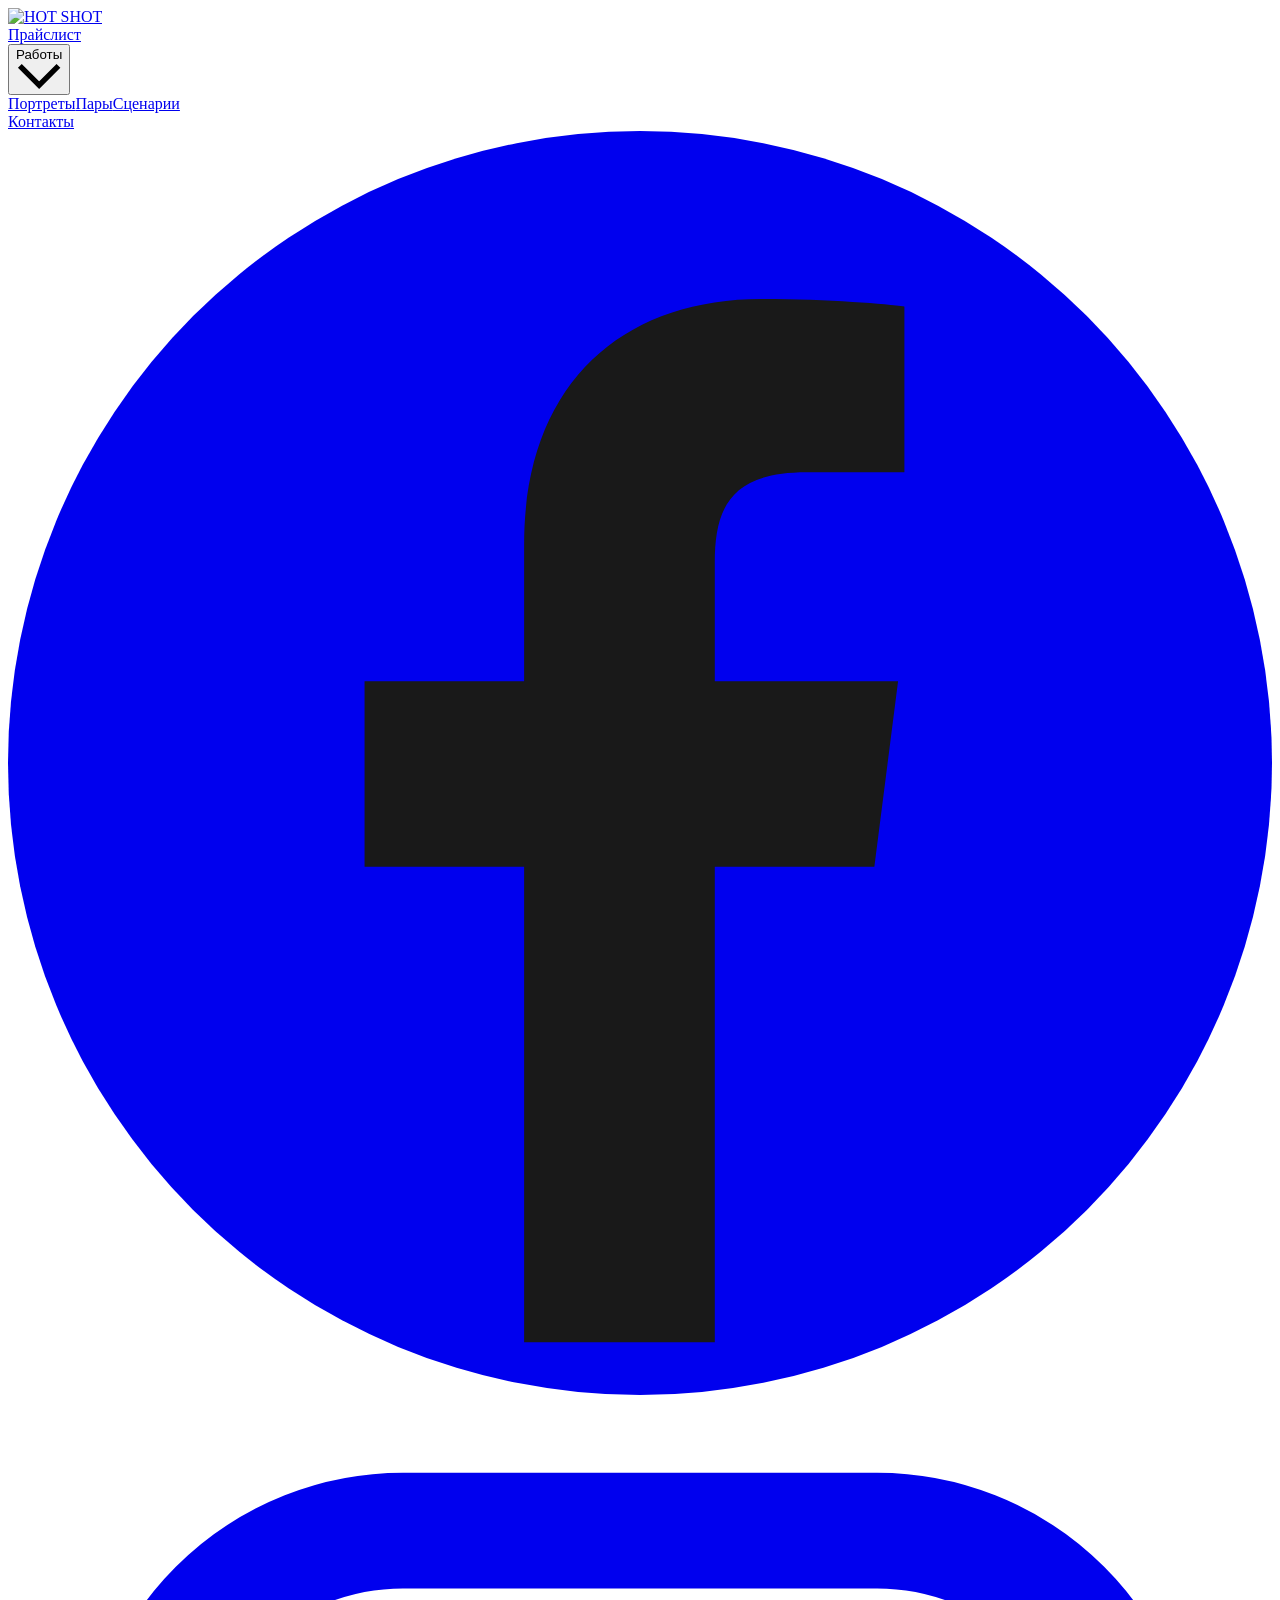
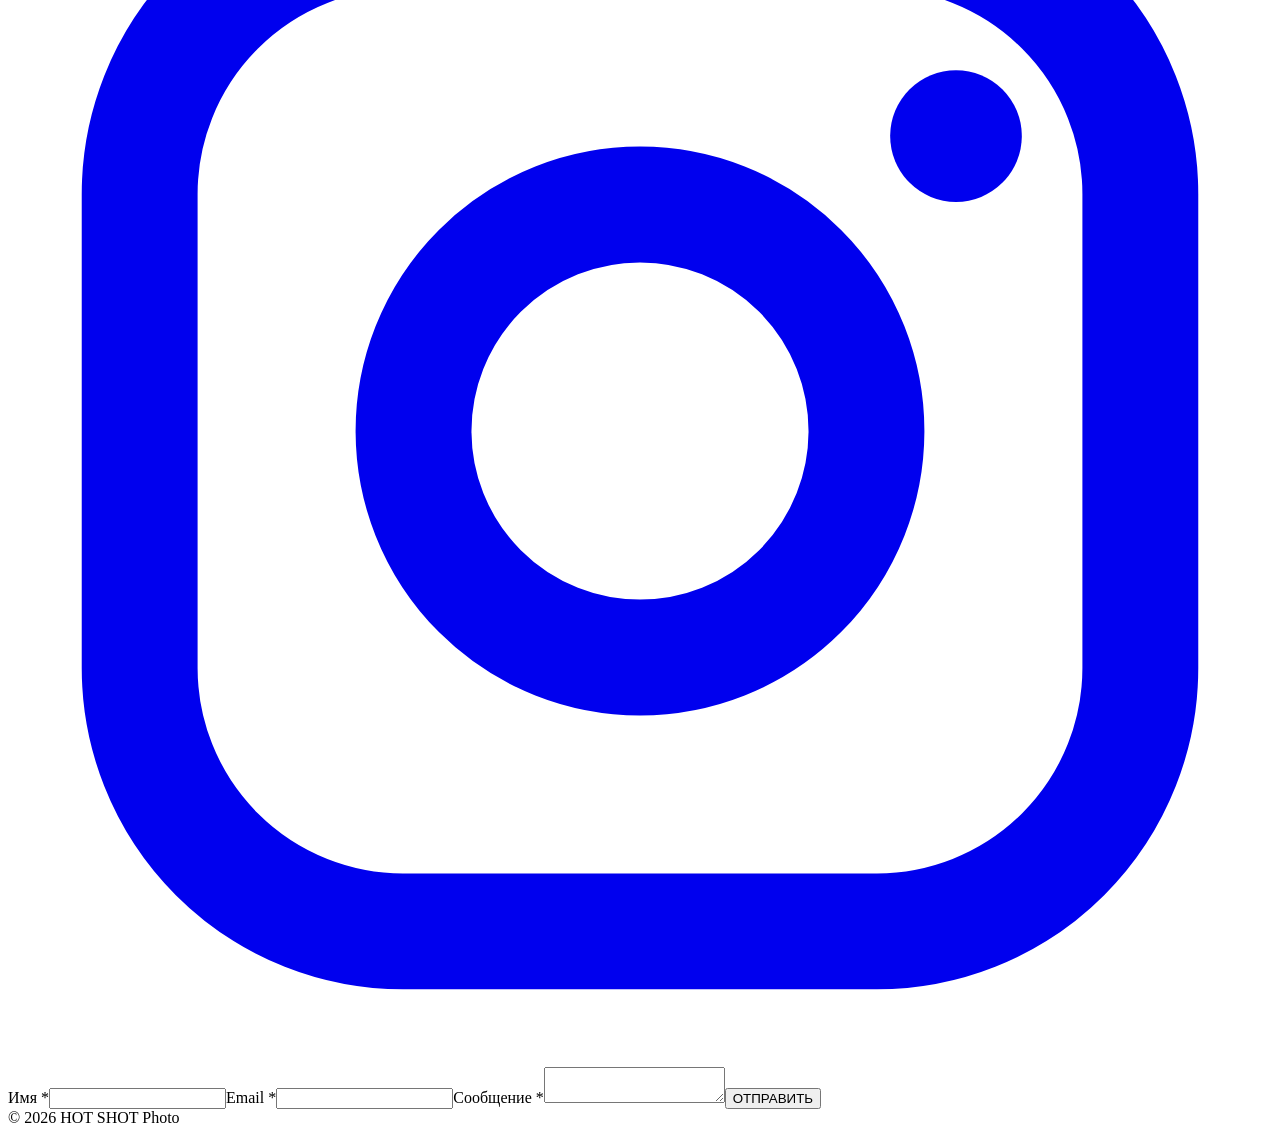
==== contacts.html @ d13eb4bd "Improve search metadata" ====
<!doctype html><html lang="ru"><head><meta charset="utf-8"><meta name="viewport" content="width=device-width,initial-scale=1"><title>HOT SHOT — Контакты фотостудии</title><meta name="description" content="Свяжитесь с HOT SHOT Photo Studio в Хайфе, чтобы обсудить идею фотосессии, подобрать образ и записаться."><link rel="stylesheet" href="style.css?v=mobile-nav-spacing-v3-20260926"><style>.header{pointer-events:none}.header>a,.header .nav,.header .social{pointer-events:auto}</style></head><body><header class="header"><a href="index.html"><img class="logo" src="images/logo.jpg" alt="HOT SHOT"></a><nav class="nav"><a href="price.html">Прайслист</a><div class="dropdown"><button class="dropbtn"><span>Работы</span><svg class="chevron" viewBox="0 0 12 7" aria-hidden="true"><path d="m1 1 5 5 5-5" fill="none" stroke="currentColor" stroke-width="1.4"/></svg></button><div class="dropmenu"><a href="gallery.html?type=portrait">Портреты</a><a href="gallery.html?type=pairs">Пары</a><a href="gallery.html?type=scenes">Сценарии</a></div></div><a href="contacts.html" aria-current="page">Контакты</a></nav><div class="social"><a href="https://www.facebook.com/HOTSHOT.photostudio" target="_blank" rel="noopener noreferrer" aria-label="Facebook"><svg class="social-icon facebook-icon" viewBox="0 0 24 24" aria-hidden="true"><circle cx="12" cy="12" r="12" fill="currentColor"/><path d="M13.42 24v-9.03h3.03l.45-3.52h-3.48V9.2c0-1.02.28-1.72 1.74-1.72h1.86V4.33c-.32-.04-1.42-.14-2.71-.14-2.68 0-4.51 1.64-4.51 4.65v2.61H6.77v3.52H9.8V24h3.62Z" fill="#191919" transform="translate(0 -1)"/></svg></a><a href="https://www.instagram.com/hotshot_photostudio" target="_blank" rel="noopener noreferrer" aria-label="Instagram"><svg class="social-icon instagram-icon" viewBox="0 0 24 24" aria-hidden="true"><rect x="2.5" y="2.5" width="19" height="19" rx="5" fill="none" stroke="currentColor" stroke-width="2.2"/><circle cx="12" cy="12" r="4.3" fill="none" stroke="currentColor" stroke-width="2.2"/><circle cx="18" cy="6.4" r="1.25" fill="currentColor"/></svg></a></div></header><main class="contact"><form class="form" action="https://formsubmit.co/symbols.store@gmail.com" method="POST"><input type="hidden" name="_subject" value="Сообщение с сайта HOT SHOT"><input type="hidden" name="_captcha" value="false"><label>Имя *<input name="name" required style="cursor: text;"></label><label>Email *<input type="email" name="email" required></label><label>Сообщение *<textarea name="message" required></textarea></label><button class="btn" type="submit">ОТПРАВИТЬ</button></form></main><footer>© 2026 HOT SHOT Photo</footer></body></html>
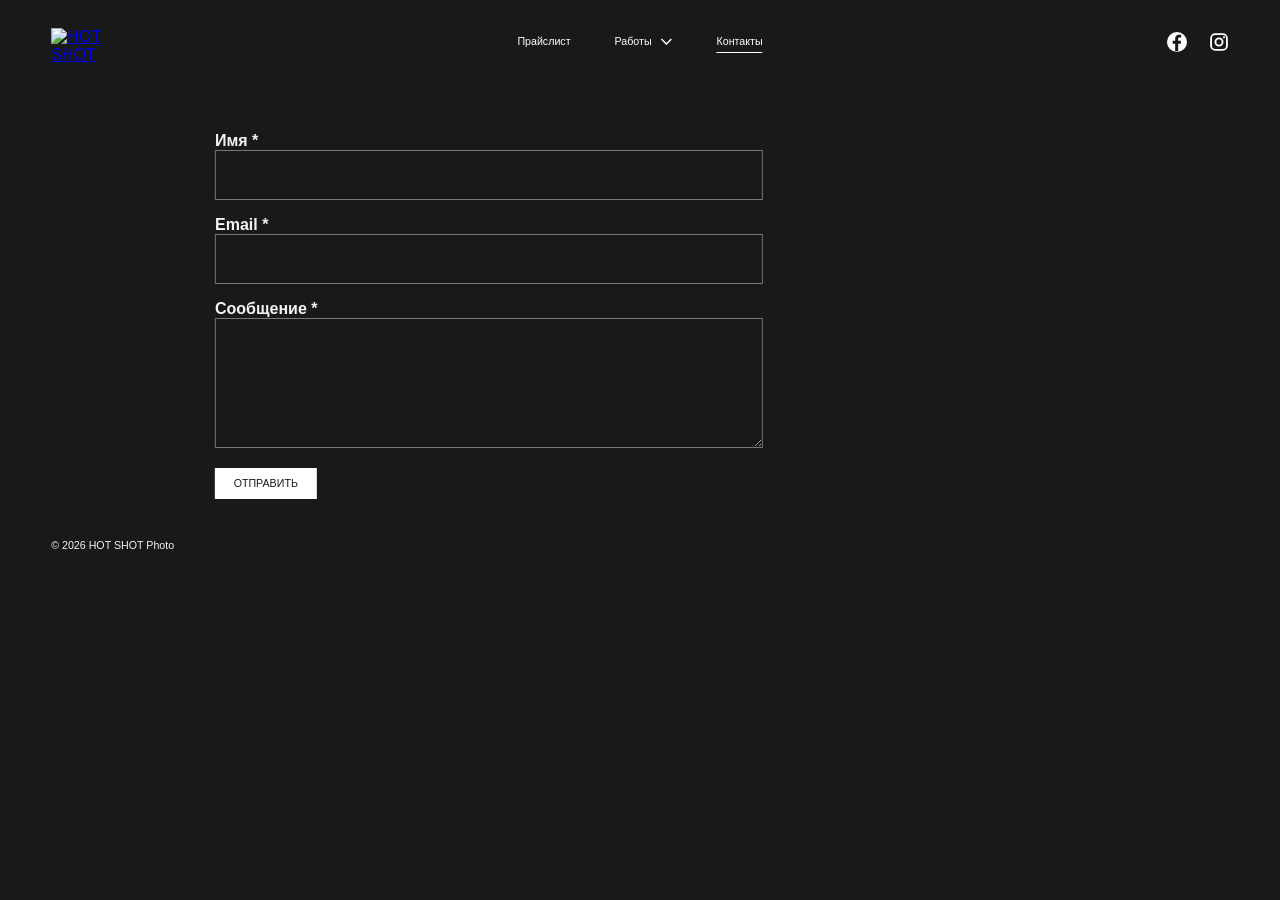
==== commit 05c58f9c: "Link HOT SHOT favicon" ====
--- a/contacts.html
+++ b/contacts.html
@@ -1 +1 @@
-<!doctype html><html lang="ru"><head><meta charset="utf-8"><meta name="viewport" content="width=device-width,initial-scale=1"><title>HOT SHOT — Контакты фотостудии</title><meta name="description" content="Свяжитесь с HOT SHOT Photo Studio в Хайфе, чтобы обсудить идею фотосессии, подобрать образ и записаться."><link rel="stylesheet" href="style.css?v=mobile-nav-spacing-v3-20260926"><style>.header{pointer-events:none}.header>a,.header .nav,.header .social{pointer-events:auto}</style></head><body><header class="header"><a href="index.html"><img class="logo" src="images/logo.jpg" alt="HOT SHOT"></a><nav class="nav"><a href="price.html">Прайслист</a><div class="dropdown"><button class="dropbtn"><span>Работы</span><svg class="chevron" viewBox="0 0 12 7" aria-hidden="true"><path d="m1 1 5 5 5-5" fill="none" stroke="currentColor" stroke-width="1.4"/></svg></button><div class="dropmenu"><a href="gallery.html?type=portrait">Портреты</a><a href="gallery.html?type=pairs">Пары</a><a href="gallery.html?type=scenes">Сценарии</a></div></div><a href="contacts.html" aria-current="page">Контакты</a></nav><div class="social"><a href="https://www.facebook.com/HOTSHOT.photostudio" target="_blank" rel="noopener noreferrer" aria-label="Facebook"><svg class="social-icon facebook-icon" viewBox="0 0 24 24" aria-hidden="true"><circle cx="12" cy="12" r="12" fill="currentColor"/><path d="M13.42 24v-9.03h3.03l.45-3.52h-3.48V9.2c0-1.02.28-1.72 1.74-1.72h1.86V4.33c-.32-.04-1.42-.14-2.71-.14-2.68 0-4.51 1.64-4.51 4.65v2.61H6.77v3.52H9.8V24h3.62Z" fill="#191919" transform="translate(0 -1)"/></svg></a><a href="https://www.instagram.com/hotshot_photostudio" target="_blank" rel="noopener noreferrer" aria-label="Instagram"><svg class="social-icon instagram-icon" viewBox="0 0 24 24" aria-hidden="true"><rect x="2.5" y="2.5" width="19" height="19" rx="5" fill="none" stroke="currentColor" stroke-width="2.2"/><circle cx="12" cy="12" r="4.3" fill="none" stroke="currentColor" stroke-width="2.2"/><circle cx="18" cy="6.4" r="1.25" fill="currentColor"/></svg></a></div></header><main class="contact"><form class="form" action="https://formsubmit.co/symbols.store@gmail.com" method="POST"><input type="hidden" name="_subject" value="Сообщение с сайта HOT SHOT"><input type="hidden" name="_captcha" value="false"><label>Имя *<input name="name" required style="cursor: text;"></label><label>Email *<input type="email" name="email" required></label><label>Сообщение *<textarea name="message" required></textarea></label><button class="btn" type="submit">ОТПРАВИТЬ</button></form></main><footer>© 2026 HOT SHOT Photo</footer></body></html>
+<!doctype html><html lang="ru"><head><meta charset="utf-8"><meta name="viewport" content="width=device-width,initial-scale=1"><link rel="icon" type="image/png" sizes="64x64" href="/favicon.png?v=1"><link rel="shortcut icon" type="image/x-icon" href="/favicon.ico?v=1"><title>HOT SHOT — Контакты фотостудии</title><meta name="description" content="Свяжитесь с HOT SHOT Photo Studio в Хайфе, чтобы обсудить идею фотосессии, подобрать образ и записаться."><link rel="stylesheet" href="style.css?v=mobile-nav-spacing-v3-20260926"><style>.header{pointer-events:none}.header>a,.header .nav,.header .social{pointer-events:auto}</style></head><body><header class="header"><a href="index.html"><img class="logo" src="images/logo.jpg" alt="HOT SHOT"></a><nav class="nav"><a href="price.html">Прайслист</a><div class="dropdown"><button class="dropbtn"><span>Работы</span><svg class="chevron" viewBox="0 0 12 7" aria-hidden="true"><path d="m1 1 5 5 5-5" fill="none" stroke="currentColor" stroke-width="1.4"/></svg></button><div class="dropmenu"><a href="gallery.html?type=portrait">Портреты</a><a href="gallery.html?type=pairs">Пары</a><a href="gallery.html?type=scenes">Сценарии</a></div></div><a href="contacts.html" aria-current="page">Контакты</a></nav><div class="social"><a href="https://www.facebook.com/HOTSHOT.photostudio" target="_blank" rel="noopener noreferrer" aria-label="Facebook"><svg class="social-icon facebook-icon" viewBox="0 0 24 24" aria-hidden="true"><circle cx="12" cy="12" r="12" fill="currentColor"/><path d="M13.42 24v-9.03h3.03l.45-3.52h-3.48V9.2c0-1.02.28-1.72 1.74-1.72h1.86V4.33c-.32-.04-1.42-.14-2.71-.14-2.68 0-4.51 1.64-4.51 4.65v2.61H6.77v3.52H9.8V24h3.62Z" fill="#191919" transform="translate(0 -1)"/></svg></a><a href="https://www.instagram.com/hotshot_photostudio" target="_blank" rel="noopener noreferrer" aria-label="Instagram"><svg class="social-icon instagram-icon" viewBox="0 0 24 24" aria-hidden="true"><rect x="2.5" y="2.5" width="19" height="19" rx="5" fill="none" stroke="currentColor" stroke-width="2.2"/><circle cx="12" cy="12" r="4.3" fill="none" stroke="currentColor" stroke-width="2.2"/><circle cx="18" cy="6.4" r="1.25" fill="currentColor"/></svg></a></div></header><main class="contact"><form class="form" action="https://formsubmit.co/symbols.store@gmail.com" method="POST"><input type="hidden" name="_subject" value="Сообщение с сайта HOT SHOT"><input type="hidden" name="_captcha" value="false"><label>Имя *<input name="name" required style="cursor: text;"></label><label>Email *<input type="email" name="email" required></label><label>Сообщение *<textarea name="message" required></textarea></label><button class="btn" type="submit">ОТПРАВИТЬ</button></form></main><footer>© 2026 HOT SHOT Photo</footer></body></html>
--- a/style.css
+++ b/style.css
@@ -0,0 +1,434 @@
+* { box-sizing: border-box; }
+html, body { margin: 0px; background: rgb(25, 25, 25); color: rgb(244, 244, 244); font-family: Arial, Helvetica, sans-serif; }
+body { min-height: 100vh; display: flex; flex-direction: column; }
+.header { height: 205px; padding: 28px 4%; position: relative; }
+.logo { width: 96px; height: 96px; object-fit: contain; display: block; }
+.nav { position: absolute; top: 35px; left: 50%; transform: translateX(-50%); display: flex; gap: 44px; align-items: center; }
+.nav > a, .dropbtn { font-family: inherit; font-size: 16px; line-height: 1.2; color: rgb(255, 255, 255); text-decoration: none; background: none; border: 0px; cursor: pointer; padding: 0px; }
+.dropbtn { display: flex; align-items: center; gap: 9px; }
+.chevron { width: 12px; height: 7px; display: block; flex: 0 0 auto; transition: transform 0.18s; }
+.dropdown:hover .chevron { transform: rotate(180deg); }
+.nav > a, .dropmenu a { position: relative; }
+.dropbtn > span { position: relative; }
+.nav > a::after, .dropbtn > span::after, .dropmenu a::after { content: ""; position: absolute; left: 0px; right: 0px; bottom: -5px; height: 1px; background: currentcolor; transform: scaleX(0); transform-origin: left center; transition: transform 0.25s; }
+.nav > a:hover::after, .nav > a[aria-current="page"]::after, .dropbtn:hover > span::after, .dropdown:hover .dropbtn > span::after, .dropbtn[aria-current="page"] > span::after, .dropmenu a:hover::after, .dropmenu a[aria-current="page"]::after { transform: scaleX(1); }
+.dropdown { position: relative; }
+.dropmenu { display: none; position: absolute; top: 100%; left: 0px; min-width: 160px; padding: 7px 0px 0px; background: rgb(25, 25, 25); border: 0px; z-index: 20; }
+.dropdown:hover .dropmenu { display: flex; flex-direction: column; gap: 12px; }
+.dropmenu a { color: rgb(255, 255, 255); text-decoration: none; font-size: 16px; white-space: nowrap; }
+.social { position: absolute; right: 4%; top: 32px; display: flex; gap: 22px; }
+.social a { color: rgb(255, 255, 255); text-decoration: none; width: 30px; height: 30px; display: block; line-height: 0; }
+.social-icon { width: 100%; height: 100%; display: block; }
+.homegrid { display: grid; grid-template-columns: repeat(3, 1fr); gap: 6.5%; padding: 10px 4% 70px; margin-top: -50px; }
+.tile { height: 550px; position: relative; overflow: hidden; text-decoration: none; color: rgb(255, 255, 255); }
+.tile img { width: 100%; height: 100%; object-fit: cover; display: block; }
+.tile span { position: absolute; inset: 0px; display: grid; place-items: end center; padding-bottom: 88px; font-size: 30px; }
+.tile span::after { content: ""; position: absolute; left: 50%; top: auto; bottom: 68px; width: 164px; height: 1px; background: rgb(255, 255, 255); transform: translateX(-50%); opacity: 0; }
+.tile:hover span::after { opacity: 1; }
+.gallery { flex: 1 1 0%; overflow: hidden; padding: 10px 0px 50px; margin-top: -50px; }
+.slider { height: max(180px, -322px + 100vh); min-height: 0px; overflow: hidden; position: relative; padding-left: 3.5%; }
+.track { height: 100%; display: flex; gap: 18px; align-items: center; position: relative; transition: transform 1s; }
+.slide { height: 100%; width: auto; flex: 0 0 auto; object-fit: cover; cursor: pointer; }
+.arrow { position: absolute; top: 50%; transform: translateY(-50%); width: 46px; height: 46px; border-radius: 50%; border: 0px; background: rgb(241, 241, 241); color: rgb(51, 51, 51); display: grid; place-items: center; padding: 0px; line-height: 0; cursor: pointer; }
+.arrow svg { display: block; width: 20px; height: 20px; }
+.prev { left: 24px; }
+.next { right: 24px; }
+.lightbox { display: none; position: fixed; inset: 0px; background: rgb(25, 25, 25); z-index: 100; align-items: center; justify-content: center; }
+.lightbox.open { display: flex; }
+.lightbox img { max-width: 92vw; max-height: 88vh; object-fit: contain; }
+.close { position: absolute; top: 18px; right: 28px; background: none; border: 0px; color: rgb(255, 255, 255); font-size: 44px; cursor: pointer; }
+.content { flex: 1 1 0%; max-width: 1480px; margin: auto; padding: 5px 3.5% 65px; }
+.price-content { width: 100%; max-width: none; padding: 5px 5.6% 65px; }
+.content h1 { font-size: 56px; font-weight: 400; margin: 0px 0px 24px; }
+.content h2 { font-size: 42px; font-weight: 400; margin: 48px 0px 24px; }
+.content p { font-size: 16px; line-height: 1.35; margin: 0px 0px 21px; }
+.content a { color: rgb(255, 255, 255); }
+.studio { display: grid; grid-template-columns: 1fr 1fr; gap: 18px; margin: 30px 0px 48px; }
+.studio img { width: 100%; height: 310px; object-fit: cover; }
+.price-content .studio { gap: 48px; margin: 30px 0px 48px; }
+.price-content .studio img { height: 460px; }
+.prices { display: grid; grid-template-columns: repeat(3, 1fr); gap: 14px; }
+.price { border: 1px solid rgb(170, 170, 170); padding: 24px; min-height: 610px; display: flex; flex-direction: column; }
+.price-content .prices { width: calc(100% + 80px); margin-left: -40px; gap: 24px; }
+.price-content .price { min-height: 610px; padding: 40px 40px 50px; }
+.price-content .price h3 { min-height: 84px; margin: 0px 0px 20px; }
+.price-content .price .btn { align-self: stretch; text-align: center; padding: 22px 20px; }
+.price-content .price-note { width: calc(100% + 80px); margin: 32px 0px 21px -40px; }
+.price h3 { font-size: 20px; font-weight: 400; min-height: 56px; }
+.price p { font-size: 16px; }
+.btn { margin-top: auto; align-self: flex-start; background: rgb(255, 255, 255); text-decoration: none; padding: 14px 28px; border: 0px; font-size: 16px; cursor: pointer; color: rgb(25, 25, 25) !important; }
+.contact { flex: 1 1 0%; display: grid; grid-template-columns: 200px minmax(400px, 850px); gap: 30px; justify-content: center; padding: 65px 5%; margin-top: -100px; }
+.contacticons { display: flex; gap: 22px; padding-top: 60px; }
+.contacticons a { color: rgb(255, 255, 255); text-decoration: none; width: 38px; height: 38px; display: block; line-height: 0; }
+.contacticons .social-icon { width: 38px; height: 38px; }
+.form { display: flex; flex-direction: column; }
+.form label { font-weight: 700; margin-bottom: 4px; }
+.form input, .form textarea { width: 100%; background: transparent; color: rgb(255, 255, 255); border: 1px solid rgb(119, 119, 119); padding: 14px; font: inherit; margin-bottom: 12px; }
+.form input { height: 50px; }
+.form textarea { height: 130px; resize: vertical; }
+footer { padding: 21px 6%; font-size: 15px; margin-top: auto; }
+@media (max-width: 800px) {
+  .header { height: 125px; padding: 18px 5%; }
+  .logo { width: 68px; height: 68px; }
+  .nav { top: 25px; right: 5%; left: auto; transform: none; gap: 16px; }
+  .nav > a, .dropbtn { font-size: 14px; }
+  .social { right: 5%; top: 82px; }
+  .social a { width: 22px; height: 22px; }
+  .homegrid { grid-template-columns: 1fr; gap: 20px; padding: 25px 5% 45px; margin-top: 0px; }
+  .tile { height: 60vh; min-height: 360px; }
+  .gallery { overflow: visible; padding: 10px 0px 30px; margin-top: 0px; }
+  .slider { height: auto; min-height: 0px; overflow: visible; padding: 0px; }
+  .track { height: auto; display: flex; flex-direction: column; gap: 18px; transition: none; transform: none !important; }
+  .slide.clone { display: none; }
+  .slide { display: block; width: 100%; max-width: 100%; height: auto; object-fit: contain; cursor: default; }
+  .arrow { display: none; }
+  .content { padding: 8px 5% 45px; }
+  .price-content { padding: 8px 5% 45px; }
+  .price-content .studio { grid-template-columns: 1fr; gap: 18px; margin: 30px 0px 42px; }
+  .price-content .studio img { height: 240px; }
+  .price-content .prices { width: auto; margin-left: 0px; grid-template-columns: 1fr; gap: 20px; }
+  .price-content .price { min-height: 0px; padding: 24px; }
+  .price-content .price h3 { min-height: 0px; }
+  .price-content .price .btn { align-self: stretch; padding: 14px 28px; }
+  .price-content .price-note { width: auto; margin: 24px 0px 21px; }
+  .content h1 { font-size: 39px; }
+  .content h2 { font-size: 31px; }
+  .studio { grid-template-columns: 1fr; }
+  .studio img { height: 240px; }
+  .prices { grid-template-columns: 1fr; }
+  .price { min-height: 0px; }
+  .contact { grid-template-columns: 1fr; padding: 45px 8%; margin-top: 0px; }
+  .contacticons { padding: 0px; }
+  .dropmenu { right: 0px; left: auto; }
+  .lightbox img { max-width: 96vw; max-height: 84vh; }
+}
+@media (min-width: 801px) {
+  .price-content { position: relative; top: -50px; }
+}
+@media (min-width: 801px) {
+  .price-content .studio img { height: auto; align-self: start; object-fit: contain; }
+  .price-content .price { padding-left: 24px; padding-right: 24px; }
+  .price-content .price h3 { height: 84px; min-height: 84px; flex: 0 0 84px; }
+}
+@media (min-width: 801px) {
+  .price-content .price p { font-size: 14px; }
+}
+@media (min-width: 801px) {
+  .price-content .prices { gap: 16px; }
+}
+.price-content .price p { font-size: 14px; }
+.price-content .price h3 { font-size: 16px; }
+@media (max-width: 800px) {
+  .price-content .price { padding-left: 18px; padding-right: 18px; }
+}
+@media (max-width: 800px) {
+  .price-content .price p { font-size: 13px; }
+  .price-content .price { padding-left: 16px; padding-right: 16px; }
+}
+@media (min-width: 801px) {
+  .price-content .price p { font-size: 12px; }
+}
+@media (min-width: 801px) {
+  .price-content .price .btn { margin-bottom: 50px; }
+}
+@media (min-width: 801px) {
+  .price-content .price { min-height: 560px; }
+}
+@media (min-width: 801px) {
+  .price-content .prices { align-items: start; }
+  .price-content .price { min-height: 0px; padding-bottom: 21px; }
+  .price-content .price .btn { margin-top: 0px; margin-bottom: 0px; }
+}
+@media (min-width: 801px) {
+  .price-content .prices { align-items: stretch; }
+  .price-content .price { min-height: 560px; padding-bottom: 50px; }
+  .price-content .price .btn { margin-top: auto; margin-bottom: 0px; }
+}
+@media (min-width: 801px) {
+  .price-content .price > p:last-of-type { margin-top: auto; }
+  .price-content .price .btn { margin-top: 0px; }
+}
+.logo { width: 64px; height: 64px; }
+.dropmenu a { align-self: flex-start; }
+@media (max-width: 800px) {
+  .logo { width: 45px; height: 45px; }
+}
+.nav > a, .dropbtn { font-size: 10.67px; }
+.dropmenu a { font-size: 10.67px; }
+.dropdown:hover .dropmenu { gap: 8px; }
+main { position: relative; top: -33px; }
+@media (min-width: 801px) {
+  main.price-content { top: -83px; }
+}
+@media (max-width: 800px) {
+  .nav > a, .dropbtn { font-size: 9.33px; }
+  main { top: -32px; }
+}
+.social a { width: 20px; height: 20px; }
+.contacticons a, .contacticons .social-icon { width: 25px; height: 25px; }
+@media (max-width: 800px) {
+  .social a { width: 15px; height: 15px; }
+}
+@media (min-width: 801px) {
+  .gallery { height: max(294px, -293.6px + 130vh); flex: 0 0 auto; overflow: visible; }
+  .slider { height: max(234px, -353.6px + 130vh); }
+}
+@media (max-width: 800px) {
+  .nav { left: calc(52.5% + 22.5px); right: auto; transform: translateX(-50%); width: max-content; }
+  .social { top: 75px; left: 5%; right: auto; width: 45px; display: flex; justify-content: space-between; gap: 0px; }
+  .dropmenu { left: 0px; right: auto; }
+}
+.contact { display: flex; justify-content: center; }
+.contact .form { width: min(850px, 100%); }
+.contact .btn { padding: 9.33px 18.67px; font-size: 10.67px; }
+@media (max-width: 800px) {
+  .contact .form { font-size: 9.33px; }
+}
+footer { font-size: 10.67px; }
+@media (max-width: 800px) {
+  footer { font-size: 9.33px; }
+}
+@media (min-width: 801px) {
+  main.price-content { top: -83px; }
+  .contact { padding-top: 60px; }
+}
+@media (max-width: 800px) {
+  .homegrid, .price-content, .contact { padding-top: 10px; }
+}
+@media (max-width: 800px) {
+  .dropmenu a { font-size: 9.33px; }
+}
+footer { margin-top: 0px; padding-top: 0px; }
+@media (min-width: 801px) {
+  .homegrid, .contact { padding-bottom: 73px; }
+  .gallery { height: max(317px, -270.6px + 130vh); padding-bottom: 73px; }
+  .price-content { padding-bottom: 14px; }
+}
+@media (max-width: 800px) {
+  .homegrid, .gallery, .price-content, .contact { padding-bottom: 72px; }
+  .price-content { padding-bottom: 51px; }
+}
+.content, .contact { flex: 0 0 auto; }
+.content { margin-top: 0px; margin-bottom: 0px; }
+.contact { align-items: flex-start; }
+@media (min-width: 801px) {
+  .price-content { padding-bottom: 52px; }
+}
+@media (max-width: 800px) {
+  .gallery { flex: 0 0 auto; }
+}
+body > footer { margin-top: 0px !important; }
+body { min-height: 0px; }
+.price-content h1 { font-size: 28px; }
+.price-content h2 { font-size: 21px; }
+.price-content > p { font-size: 12px; }
+@media (max-width: 800px) {
+  .price-content h1 { font-size: 19.5px; }
+  .price-content h2 { font-size: 15.5px; }
+  .price-content > p { font-size: 13px; }
+}
+@media (min-width: 801px) {
+  .price-content .price > p:not(:last-of-type) { margin-bottom: 21px; }
+}
+@media (min-width: 801px) {
+  .price-content .price .btn { padding-top: 15px; padding-bottom: 15px; }
+}
+@media (min-width: 801px) {
+  .price-content .price { min-height: 540px; }
+  .price-content .price h3 { margin-bottom: 12px; }
+}
+@media (min-width: 801px) {
+  .price-content .price { padding-top: 21px; padding-bottom: 21px; }
+  .price-content .price h3 { margin-bottom: 21px; }
+}
+@media (min-width: 801px) {
+  .price-content .price { min-height: 540px; padding-top: 21px; padding-bottom: 21px; }
+  .price-content .price h3 { margin-bottom: 21px; }
+  .price-content .price > p:not(:last-of-type) { margin-bottom: 21px; }
+  .price-content .price > p:last-of-type { margin-top: auto; margin-bottom: 21px; }
+  .price-content .price .btn { margin-top: 0px; padding-top: 15px; padding-bottom: 15px; }
+}
+@media (min-width: 801px) {
+  .price-content .price:nth-child(3) { min-height: 0px; align-self: start; }
+  .price-content .price:nth-child(3) h3 { height: auto; min-height: 0px; flex: 0 0 auto; margin-bottom: 21px; }
+  .price-content .price:nth-child(3) > p:last-of-type { margin-top: 0px; margin-bottom: 21px; }
+  .price-content .price:nth-child(3) .btn { margin-top: 0px; }
+}
+@media (min-width: 801px) {
+  .price-content .price:nth-child(-n+2) { min-height: 0px; }
+  .price-content .price:nth-child(-n+2) h3 { height: auto; min-height: 0px; flex: 0 0 auto; margin-bottom: 21px; }
+  .price-content .price:nth-child(-n+2) > p:last-of-type { margin-top: auto; margin-bottom: 21px; }
+}
+@media (min-width: 801px) {
+  .price-content .price:nth-child(-n+2) h3 { height: 3lh; min-height: 3lh; flex: 0 0 3lh; }
+}
+@media (min-width: 801px) {
+  .homegrid .tile { height: auto; aspect-ratio: 0.77 / 1; }
+}
+.homegrid .tile span { font-size: 24px; }
+.homegrid .tile span::after { bottom: 75px; }
+@media (max-width: 800px) {
+  .homegrid .tile span { padding-bottom: 72px; font-size: 20px; }
+  .homegrid .tile span::after { bottom: 60px; }
+}
+.homegrid .tile > span { padding: 0px; }
+.homegrid .tile > span::after { display: none; }
+.homegrid .tile > span > .tile-label { position: absolute; left: 50%; bottom: 16%; transform: translateX(-50%); white-space: nowrap; font-size: 30px; line-height: 1.2; }
+.homegrid .tile-label::after { content: ""; position: absolute; left: 0px; right: 0px; top: calc(100% + 11px); height: 1px; background: rgb(255, 255, 255); transform: scaleX(0); transform-origin: center center; transition: transform 0.25s; }
+.homegrid .tile:hover .tile-label::after { transform: scaleX(1); }
+@media (max-width: 800px) {
+  .homegrid .tile > span > .tile-label { font-size: 18px; }
+  .homegrid .tile-label::after { top: calc(100% + 7px); }
+}
+.homegrid .tile > span > .tile-label { inset: auto auto 16%; display: block; width: max-content; font-size: clamp(18px, 1.875vw, 30px); }
+.homegrid .tile-label::after { top: calc(100% + 0.7vw); }
+@media (max-width: 800px) {
+  .homegrid .tile > span > .tile-label { font-size: clamp(14px, 1.875vw, 18px); }
+  .homegrid .tile-label::after { top: calc(100% + 0.7vw); }
+}
+.homegrid .tile > span > .tile-label { color-scheme: unset; forced-color-adjust: unset; math-depth: unset; position-anchor: unset; text-size-adjust: unset; appearance: unset; font-feature-settings: unset; font-kerning: unset; font-language-override: unset; font-optical-sizing: unset; font-palette: unset; font-size-adjust: unset; font-stretch: unset; font-style: unset; font-synthesis: unset; font-variant: unset; font-variation-settings: unset; font-weight: unset; position-area: unset; text-orientation: unset; text-rendering: unset; text-spacing-trim: unset; -webkit-font-smoothing: unset; -webkit-locale: unset; -webkit-text-orientation: unset; -webkit-writing-mode: unset; writing-mode: unset; zoom: unset; accent-color: unset; place-content: unset; place-items: unset; place-self: unset; alignment-baseline: unset; anchor-name: unset; anchor-scope: unset; animation-composition: unset; animation: unset; animation-trigger: unset; app-region: unset; aspect-ratio: unset; backdrop-filter: unset; backface-visibility: unset; background: unset; background-blend-mode: unset; baseline-shift: unset; baseline-source: unset; block-size: unset; border-block: unset; border: unset; border-radius: unset; border-collapse: unset; border-end-end-radius: unset; border-end-start-radius: unset; border-inline: unset; border-shape: unset; border-start-end-radius: unset; border-start-start-radius: unset; box-decoration-break: unset; box-shadow: unset; box-sizing: unset; break-after: unset; break-before: unset; break-inside: unset; buffered-rendering: unset; caption-side: unset; caret-animation: unset; caret-color: unset; caret-shape: unset; clear: unset; clip: unset; clip-path: unset; clip-rule: unset; color-interpolation: unset; color-interpolation-filters: unset; color-rendering: unset; columns: unset; column-fill: unset; gap: unset; rule-break: unset; rule: unset; rule-inset: unset; rule-visibility-items: unset; column-span: unset; contain: unset; contain-intrinsic-block-size: unset; contain-intrinsic-size: unset; contain-intrinsic-inline-size: unset; container: unset; content: unset; content-visibility: unset; corner-shape: unset; corner-block-end-shape: unset; corner-block-start-shape: unset; counter-increment: unset; counter-reset: unset; counter-set: unset; cursor: unset; cx: unset; cy: unset; d: unset; dominant-baseline: unset; dynamic-range-limit: unset; empty-cells: unset; field-sizing: unset; fill: unset; fill-opacity: unset; fill-rule: unset; filter: unset; flex: unset; flex-flow: unset; flex-line-count: unset; float: unset; flood-color: unset; flood-opacity: unset; grid: unset; grid-area: unset; height: unset; hyphenate-character: unset; hyphenate-limit-chars: unset; hyphens: unset; image-orientation: unset; image-rendering: unset; initial-letter: unset; inline-size: unset; inset-block: unset; inset-inline: unset; interactivity: unset; interest-delay: unset; interpolate-size: unset; isolation: unset; letter-spacing: unset; lighting-color: unset; line-break: unset; list-style: unset; margin-block: unset; margin: unset; margin-inline: unset; marker: unset; mask: unset; mask-type: unset; math-shift: unset; math-style: unset; max-block-size: unset; max-height: unset; max-inline-size: unset; max-width: unset; min-block-size: unset; min-height: unset; min-inline-size: unset; min-width: unset; mix-blend-mode: unset; object-fit: unset; object-position: unset; object-view-box: unset; offset: unset; opacity: unset; order: unset; orphans: unset; outline: unset; outline-offset: unset; overflow-anchor: unset; overflow-block: unset; overflow-clip-margin: unset; overflow-inline: unset; overflow-wrap: unset; overflow: unset; overlay: unset; overscroll-behavior-block: unset; overscroll-behavior-inline: unset; overscroll-behavior: unset; padding-block: unset; padding: unset; padding-inline: unset; page: unset; page-margin-safety: unset; page-orientation: unset; paint-order: unset; perspective: unset; perspective-origin: unset; pointer-events: unset; position-try: unset; position-visibility: unset; print-color-adjust: unset; quotes: unset; r: unset; reading-flow: unset; reading-order: unset; resize: unset; right: unset; rotate: unset; ruby-align: unset; ruby-overhang: unset; ruby-position: unset; rule-overlap: unset; rx: unset; ry: unset; scale: unset; scroll-axis-lock: unset; scroll-behavior: unset; scroll-initial-target: unset; scroll-margin-block: unset; scroll-margin: unset; scroll-margin-inline: unset; scroll-marker-group: unset; scroll-padding-block: unset; scroll-padding: unset; scroll-padding-inline: unset; scroll-snap-align: unset; scroll-snap-stop: unset; scroll-snap-type: unset; scroll-target-group: unset; scroll-timeline: unset; scrollbar-color: unset; scrollbar-gutter: unset; scrollbar-width: unset; shape-image-threshold: unset; shape-margin: unset; shape-outside: unset; shape-rendering: unset; size: unset; speak: unset; stop-color: unset; stop-opacity: unset; stroke: unset; stroke-dasharray: unset; stroke-dashoffset: unset; stroke-linecap: unset; stroke-linejoin: unset; stroke-miterlimit: unset; stroke-opacity: unset; stroke-width: unset; tab-size: unset; table-layout: unset; text-align: unset; text-align-last: unset; text-anchor: unset; text-autospace: unset; text-box: unset; text-combine-upright: unset; text-decoration: unset; text-decoration-skip-ink: unset; text-emphasis: unset; text-emphasis-position: unset; text-fit: unset; text-indent: unset; text-justify: unset; text-overflow: unset; text-shadow: unset; text-transform: unset; text-underline-offset: unset; text-underline-position: unset; text-wrap-style: unset; timeline-scope: unset; timeline-trigger: unset; top: unset; touch-action: unset; transform-box: unset; transform-origin: unset; transform-style: unset; transition: unset; translate: unset; trigger-scope: unset; user-select: unset; vector-effect: unset; vertical-align: unset; view-timeline: unset; view-transition-class: unset; view-transition-group: unset; view-transition-name: unset; view-transition-scope: unset; visibility: unset; border-spacing: unset; -webkit-box-align: unset; -webkit-box-decoration-break: unset; -webkit-box-direction: unset; -webkit-box-flex: unset; -webkit-box-ordinal-group: unset; -webkit-box-orient: unset; -webkit-box-pack: unset; -webkit-box-reflect: unset; -webkit-line-break: unset; -webkit-line-clamp: unset; -webkit-mask-box-image: unset; -webkit-rtl-ordering: unset; -webkit-ruby-position: unset; -webkit-tap-highlight-color: unset; -webkit-text-combine: unset; -webkit-text-decorations-in-effect: unset; -webkit-text-fill-color: unset; -webkit-text-security: unset; -webkit-text-stroke: unset; -webkit-user-drag: unset; widows: unset; will-change: unset; window-drag: unset; word-break: unset; word-spacing: unset; x: unset; y: unset; z-index: unset; position: absolute; left: 50%; bottom: 16%; display: block; width: max-content; transform: translateX(-50%); color: rgb(255, 255, 255); font-family: Arial, Helvetica, sans-serif; font-size: clamp(16px, 1.5vw, 24px); line-height: 1.2; white-space: nowrap; }
+.homegrid .tile-label::after { top: calc(100% + 0.7vw); }
+@media (max-width: 800px) {
+  .homegrid .tile > span > .tile-label { font-size: 16px; }
+  .homegrid .tile-label::after { top: calc(100% + 6px); }
+}
+.homegrid .tile-label::after { width: auto; bottom: auto; }
+@media (min-width: 801px) {
+  .header { z-index: 40; }
+}
+.back-to-top { display: none; }
+@media (max-width: 800px) {
+  .nav > a, .dropbtn, .dropmenu a { font-size: 14px; }
+  .homegrid .tile > span > .tile-label { font-size: 24px; }
+  .content h1 { font-size: 58.5px; }
+  .content h2 { font-size: 46.5px; }
+  .content p { font-size: 24px; }
+  .price-content h1 { font-size: 29.25px; }
+  .price-content h2 { font-size: 23.25px; }
+  .price-content > p { font-size: 19.5px; }
+  .price-content .price h3 { font-size: 24px; }
+  .price-content .price p { font-size: 19.5px; }
+  .contact .form { font-size: 14px; }
+  footer { font-size: 14px; }
+  .close { font-size: 66px; }
+  .back-to-top { display: block; margin: 28px auto 0px; padding: 9px 18px; border: 1px solid rgb(244, 244, 244); background: rgb(244, 244, 244); color: rgb(25, 25, 25); font-family: inherit; font-size: 14px; line-height: 1.2; cursor: pointer; }
+}
+@media (max-width: 800px) {
+  .dropdown:hover .dropmenu { gap: 2px; }
+  main { top: -8px; }
+}
+.homegrid .tile img { object-fit: contain; }
+@media (max-width: 800px) {
+  .homegrid .tile { height: auto; min-height: 0px; aspect-ratio: auto; }
+  .homegrid .tile img { height: auto; object-fit: contain; }
+}
+@media (max-width: 800px) {
+  .logo { width: 67.5px; height: 67.5px; }
+  .nav { left: calc(52.5% + 33.75px); gap: 8px; }
+  .nav > a, .dropbtn, .dropmenu a { font-size: clamp(16px, 7.1px + 2.4vw, 17px); letter-spacing: -0.2px; }
+  .social { top: 95px; width: 67.5px; }
+  .social a { width: 22.5px; height: 22.5px; }
+  .dropbtn { gap: 4px; }
+  .nav > a::after, .dropbtn > span::after, .dropmenu a::after { bottom: -1px; }
+  main { top: 8px; }
+}
+
+@media (min-width: 801px) {
+  .homegrid {
+    display: grid;
+    width: 100%;
+    margin-left: 0;
+    margin-right: 0;
+    padding-left: 4%;
+    padding-right: 4%;
+    grid-template-columns: repeat(3, minmax(0, 1fr));
+    gap: clamp(24px, 6.5vw, 88px);
+  }
+  .homegrid .tile {
+    width: auto;
+    height: auto;
+    aspect-ratio: 0.77 / 1;
+  }
+  .homegrid .tile img {
+    width: 100%;
+    height: 100%;
+    object-fit: cover;
+  }
+}
+
+
+/* Keep the footer aligned with the visible content after the page relative top offsets. */
+.price-content > :last-child {
+  margin-bottom: 0;
+}
+
+@media (min-width: 801px) {
+  .homegrid,
+  .gallery,
+  .contact {
+    padding-bottom: 40px;
+  }
+  .price-content {
+    padding-bottom: 35px;
+  }
+  body > main ~ footer {
+    margin-top: -33px !important;
+  }
+  body > main.price-content ~ footer {
+    margin-top: -83px !important;
+  }
+}
+
+@media (max-width: 800px) {
+  .homegrid,
+  .gallery,
+  .price-content,
+  .contact {
+    padding-bottom: 70px;
+  }
+  body > main ~ footer {
+    margin-top: 8px !important;
+  }
+}
+
+
+/* Let the desktop gallery container end at its slider, without a second fixed-height spacer. */
+@media (min-width: 801px) {
+  .gallery {
+    height: auto;
+  }
+}
+
+
+/* Desktop: align footer with logo and shorten the contact form from the right. */
+@media (min-width: 801px) {
+  body > footer {
+    padding-left: 4%;
+  }
+  .contact .form {
+    width: calc(min(425px, 45vw) + 122.67px);
+    transform: translateX(calc((min(425px, 45vw) + 122.67px - min(850px, 90vw)) / 2));
+  }
+}
+
+
+/* Mobile navigation fills the space between the logo and screen edges. */
+@media (max-width: 800px) {
+  .nav {
+    left: calc(10% + 67.5px);
+    right: 5%;
+    width: auto;
+    transform: none;
+    justify-content: space-between;
+    gap: clamp(8px, 3vw, 24px);
+  }
+}
+
+
+/* Keep a comfortable right margin on narrow phones. */
+@media (max-width: 800px) {
+  .nav {
+    right: 5%;
+  }
+}
+
